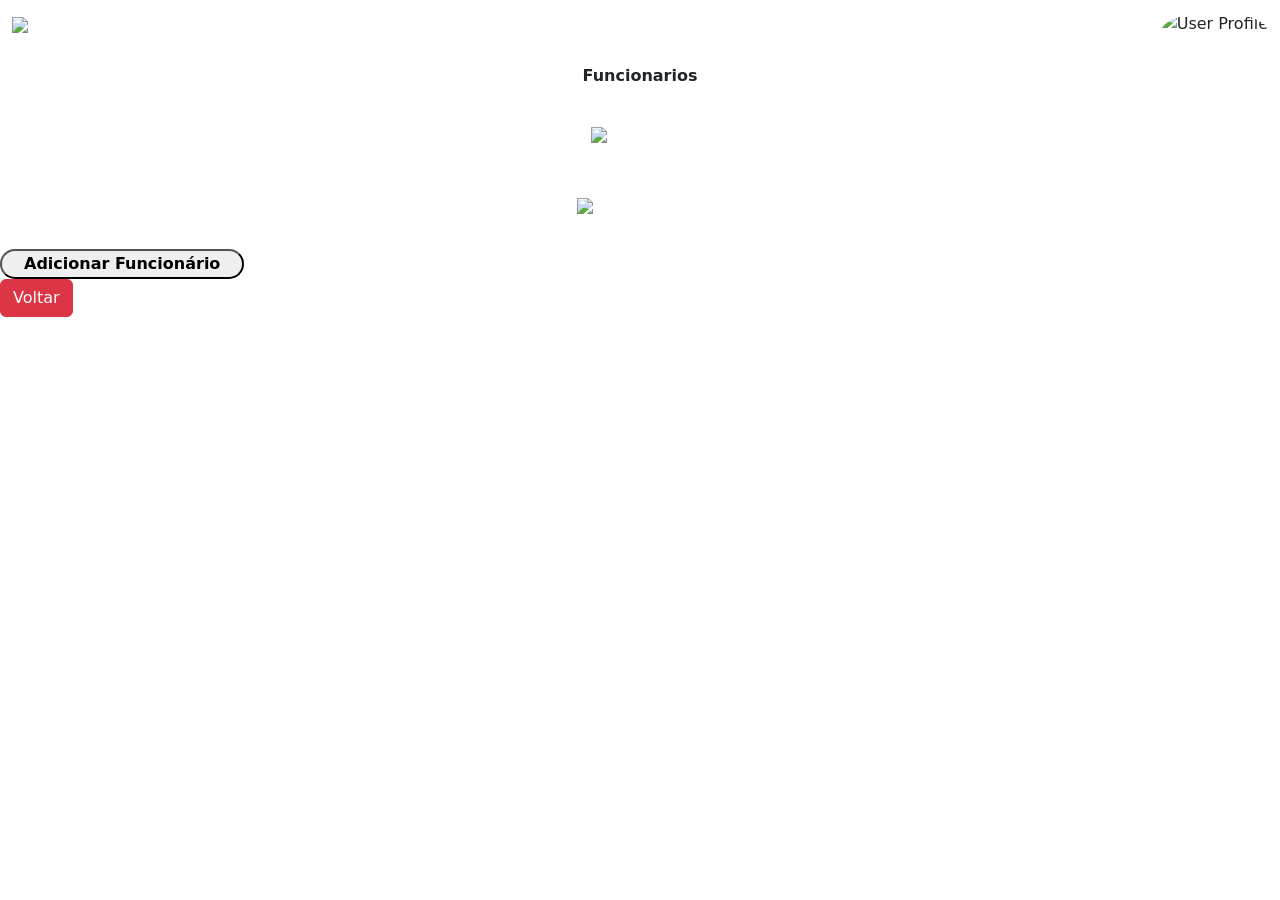
==== public/Admin.html @ 542a4483 "UP - All html have the same header" ====
<html lang="en">

<head>
    <meta charset="UTF-8">
    <meta name="viewport" content="width=device-width, initial-scale=1.0">
    <link rel="shortcut icon" href="../assets/icone.ico">
    <link href="https://cdn.jsdelivr.net/npm/bootstrap@5.3.8/dist/css/bootstrap.min.css" rel="stylesheet"
        integrity="sha384-sRIl4kxILFvY47J16cr9ZwB07vP4J8+LH7qKQnuqkuIAvNWLzeN8tE5YBujZqJLB" crossorigin="anonymous">
    <link rel="stylesheet" href="../styles/style.css">
    <title>Administradores</title>
</head>

<body class="cores-background" data-background="azure-escuro-fundo">

     <header>

            <nav class="navbar navbar-dark cores-background" data-background="azure-claro-fundo">
                <!-- http://127.0.0.1:5500/public/hub.html -->
                <div class="container-fluid">

                    <a class="navbar-brand  d-flex align-items-center" href="#">
                        <img src="../assets/logo-track-flow.png" alt="Logo TrackFlow" class="hub-icon ">
                        <h2 class="fw-bold cores-color mb-0" data-color="white"> Trackflow </h2>
                    </a>
                    <div class="d-flex">
                        <button class="navbar-toggler" type="button" data-bs-toggle="offcanvas"
                            data-bs-target="#offcanvasDarkNavbar">
                            <span class=" navbar-toggler-icon"></span>
                        </button>
                        <div class="hub-end offcanvas offcanvas-start cores-background" tabindex="-1"
                            id="offcanvasDarkNavbar" aria-labelledby="offcanvasDarkNavbarLabel"
                            data-background="azure-claro-fundo">
                            <div class="offcanvas-header">
                                <h3 class="offcanvas-title cores-color" data-color="white"
                                    id="offcanvasDarkNavbarLabel">
                                    TrackFlow</h3>
                                <button type="button" class="btn-close btn-close-white" data-bs-dismiss="offcanvas"
                                    aria-label="Close"></button>
                            </div>
                            <div class="offcanvas-body">
                                <ul class="navbar-nav justify-content-end flex-grow-1 pe-3">
                                    <li class="nav-item">
                                        <a class="nav-link active" aria-current="page"
                                            href="Admin.html">Funcionarios</a>
                                    </li>
                                    <li class="nav-item">
                                        <a class="nav-link active" aria-current="page"
                                            href="Relatories.html">Relatórios</a>
                                    </li>
                                    <li class="nav-item">
                                        <a class="nav-link active" aria-current="page" href="hub.html">Sensores</a>
                                    </li>

                                </ul>

                            </div>
                        </div>
                        <img src="../assets/user.png" alt="User Profile"
                            class=" hub-end  hub-user cores-background rounded-circle" data-background="cinza-claro">
                    </div>
                </div>
            </nav>

        </header>

    <main>
        <div class="flex justify-content-center">
            <div class="admin-titulo d-flex justify-content-center align-items-center cores-background rounded-pill"
                data-background="azure-claro-fundo">
                <p class="admin-titulo-texto cores-color fw-bold mx-3" data-color="white">
                    Funcionarios
                </p>
            </div>
        </div>
        <!-- Área dos funcionarios -->
        <div>
            <div class="text-center text-white p-3">
                <button id="botao-admin" class="btn text-white fw-bold" type="button">
                    <div class="d-flex align-items-center">
                        Administradores
                        <img src="../assets/seta-para-baixo.png" alt="seta-para-baixo do admin" class="users-page-arrow"
                            id="seta-admin">
                    </div>
                </button>
                <div class="collapse" id="lista-adm">
                    <div class="d-flex flex-column mt-2">
                        <div>
                            <div class="flex centralizar-tabela">
                                <p class="border-tabela admin-tabela tabela-texto cores-color cores-background"
                                    data-color="white" data-background="azure-claro-fundo">
                                    Marlon
                                </p>
                                <p class="border-tabela admin-tabela cores-color cores-background" data-color="white"
                                    data-background="azure-claro-fundo">
                                    Marlon@gmail.com
                                </p>
                                <p class="border-tabela admin-tabela p-1 w-auto cores-color cores-background"
                                    data-color="white" data-background="azure-claro-fundo">
                                    (47)99121-0088
                                </p>
                                <button
                                    class=" admin-tabela-button border-tabela p-1 w-auto cores-color cores-background"
                                    data-color="white" data-background="vermelho">
                                    Remover
                                </button>
                            </div>
                        </div>
                        <div>
                            <div class="flex centralizar-tabela">
                                <p class="border-tabela admin-tabela  tabela-texto cores-color cores-background"
                                    data-color="white" data-background="azure-claro-fundo">
                                    Maria
                                </p>
                                <p class="border-tabela admin-tabela cores-color cores-background" data-color="white"
                                    data-background="azure-claro-fundo">
                                    Maria@protonmail.com
                                </p>
                                <p class="border-tabela admin-tabela px-1 w-auto cores-color cores-background"
                                    data-color="white" data-background="azure-claro-fundo">
                                    (47)99267-6572
                                </p>
                                <button
                                    class=" admin-tabela-button border-tabela p-1 w-auto cores-color cores-background"
                                    data-color="white" data-background="vermelho">
                                    Remover
                                </button>
                            </div>
                        </div>
                        <div>
                            <div class="flex centralizar-tabela">
                                <p class="border-tabela admin-tabela  tabela-texto cores-color cores-background"
                                    data-color="white" data-background="azure-claro-fundo">
                                    Vanessa
                                </p>
                                <p class="border-tabela admin-tabela cores-color cores-background" data-color="white"
                                    data-background="azure-claro-fundo">
                                    Vanessa@gmail.com
                                </p>
                                <p class="border-tabela admin-tabela px-1 w-auto cores-color cores-background"
                                    data-color="white" data-background="azure-claro-fundo">
                                    (47)99123-4567
                                </p>
                                <button
                                    class=" admin-tabela-button border-tabela p-1 w-auto cores-color cores-background"
                                    data-color="white" data-background="vermelho">
                                    Remover
                                </button>
                            </div>
                        </div>
                        <div>
                            <div class="flex centralizar-tabela">
                                <p class="border-tabela admin-tabela  tabela-texto cores-color cores-background"
                                    data-color="white" data-background="azure-claro-fundo">
                                    Maicon
                                </p>
                                <p class="border-tabela admin-tabela cores-color cores-background" data-color="white"
                                    data-background="azure-claro-fundo">
                                    Maicon@hotmail.com
                                </p>
                                <p class="border-tabela admin-tabela px-1 w-auto cores-color cores-background"
                                    data-color="white" data-background="azure-claro-fundo">
                                    (47)99830-3502
                                </p>
                                <button
                                    class=" admin-tabela-button border-tabela p-1 w-auto cores-color cores-background"
                                    data-color="white" data-background="vermelho">
                                    Remover
                                </button>
                            </div>
                        </div>
                    </div>
                    <!-- <span>Marlon</span>
                        <span>Maria</span>
                        <span>Vanessa</span>
                        <span>Maicon</span> -->
                </div>
            </div>
        </div>
        <div class="text-center cores-color p-3" data-color="white">
            <button id="botao-func" class="btn text-white fw-bold" type="button">
                Funcionarios
                <img src="../assets/seta-para-baixo.png" alt="seta-para-baixo do admin" class="users-page-arrow"
                    id="seta-func">
            </button>
            <!-- Area funcionarios -->
            <div class="collapse" id="lista-func">
                <div class="d-flex flex-column mt-2">
                    <div>
                        <div class="flex centralizar-tabela">
                            <p class="border-tabela admin-tabela  tabela-texto cores-color cores-background"
                                data-color="white" data-background="azure-claro-fundo">
                                Marlon2
                            </p>
                            <p class="border-tabela admin-tabela cores-color cores-background" data-color="white"
                                data-background="azure-claro-fundo">
                                MarlonAltAccount@gmail.com
                            </p>
                            <p class="border-tabela admin-tabela p-1 w-auto cores-color cores-background"
                                data-color="white" data-background="azure-claro-fundo">
                                (47)99538-8303
                            </p>
                            <button class=" admin-tabela-button border-tabela p-1 w-auto cores-color cores-background"
                                data-color="white" data-background="vermelho">
                                Remover
                            </button>
                        </div>
                    </div>
                    <div>
                        <div class="flex centralizar-tabela">
                            <p class="border-tabela admin-tabela  tabela-texto cores-color cores-background"
                                data-color="white" data-background="azure-claro-fundo">
                                Jequison
                            </p>
                            <p class="border-tabela admin-tabela cores-color cores-background" data-color="white"
                                data-background="azure-claro-fundo">
                                jequison123@protonmail.com
                            </p>
                            <p class="border-tabela admin-tabela p-1 w-auto cores-color cores-background"
                                data-color="white" data-background="azure-claro-fundo">
                                (47)99025-1026
                            </p>
                            <button class=" admin-tabela-button border-tabela p-1 w-auto cores-color cores-background"
                                data-color="white" data-background="vermelho">
                                Remover
                            </button>
                        </div>
                    </div>
                    <div>
                        <div class="flex centralizar-tabela">
                            <p class="border-tabela admin-tabela  tabela-texto cores-color cores-background"
                                data-color="white" data-background="azure-claro-fundo">
                                Petroso
                            </p>
                            <p class="border-tabela admin-tabela cores-color cores-background" data-color="white"
                                data-background="azure-claro-fundo">
                                Petroso@gmail.com
                            </p>
                            <p class="border-tabela admin-tabela p-1 w-auto cores-color cores-background"
                                data-color="white" data-background="azure-claro-fundo">
                                (47)99125-0154
                            </p>
                            <button class=" admin-tabela-button border-tabela p-1 w-auto cores-color cores-background"
                                data-color="white" data-background="vermelho">
                                Remover
                            </button>
                        </div>
                    </div>
                    <div>
                        <div class="flex centralizar-tabela">
                            <p class="border-tabela admin-tabela  tabela-texto cores-color cores-background"
                                data-color="white" data-background="azure-claro-fundo">
                                Patrique
                            </p>
                            <p class="border-tabela admin-tabela cores-color cores-background" data-color="white"
                                data-background="azure-claro-fundo">
                                Patrique@hotmail.com
                            </p>
                            <p class="border-tabela admin-tabela p-1 w-auto cores-color cores-background"
                                data-color="white" data-background="azure-claro-fundo">
                                (47)99195-1900
                            </p>
                            <button class=" admin-tabela-button border-tabela p-1 w-auto cores-color cores-background"
                                data-color="white" data-background="vermelho">
                                Remover
                            </button>
                        </div>
                    </div>
                </div>
            </div>
        </div>
        </div>

        <div class="cores-color cores-background centralizar-tabela flex" data-color="White">
            <button
                class="admin-button cores-color cores-background rounded-pill mt-1 align-items-center justify-content-center text-center"
                data-color="white" data-background="azure-claro-fundo">
                <p class="my-auto fw-bold mx-3">Adicionar Funcionário</p>
            </button>
        </div>
        </div>
        <button id="voltarhub" class="btn btn-danger back-buttom"> Voltar </button>
    </main>
    <footer>

    </footer>





    <script src="../scripts/script-users-page.js"></script>
    <script src="../scripts/script-voltar.js"></script>
    <script src="../scripts/script-navbar.js"></script>
    <script src="https://cdn.jsdelivr.net/npm/bootstrap@5.3.8/dist/js/bootstrap.bundle.min.js"
        integrity="sha384-FKyoEForCGlyvwx9Hj09JcYn3nv7wiPVlz7YYwJrWVcXK/BmnVDxM+D2scQbITxI"
        crossorigin="anonymous"></script>
</body>

</html>
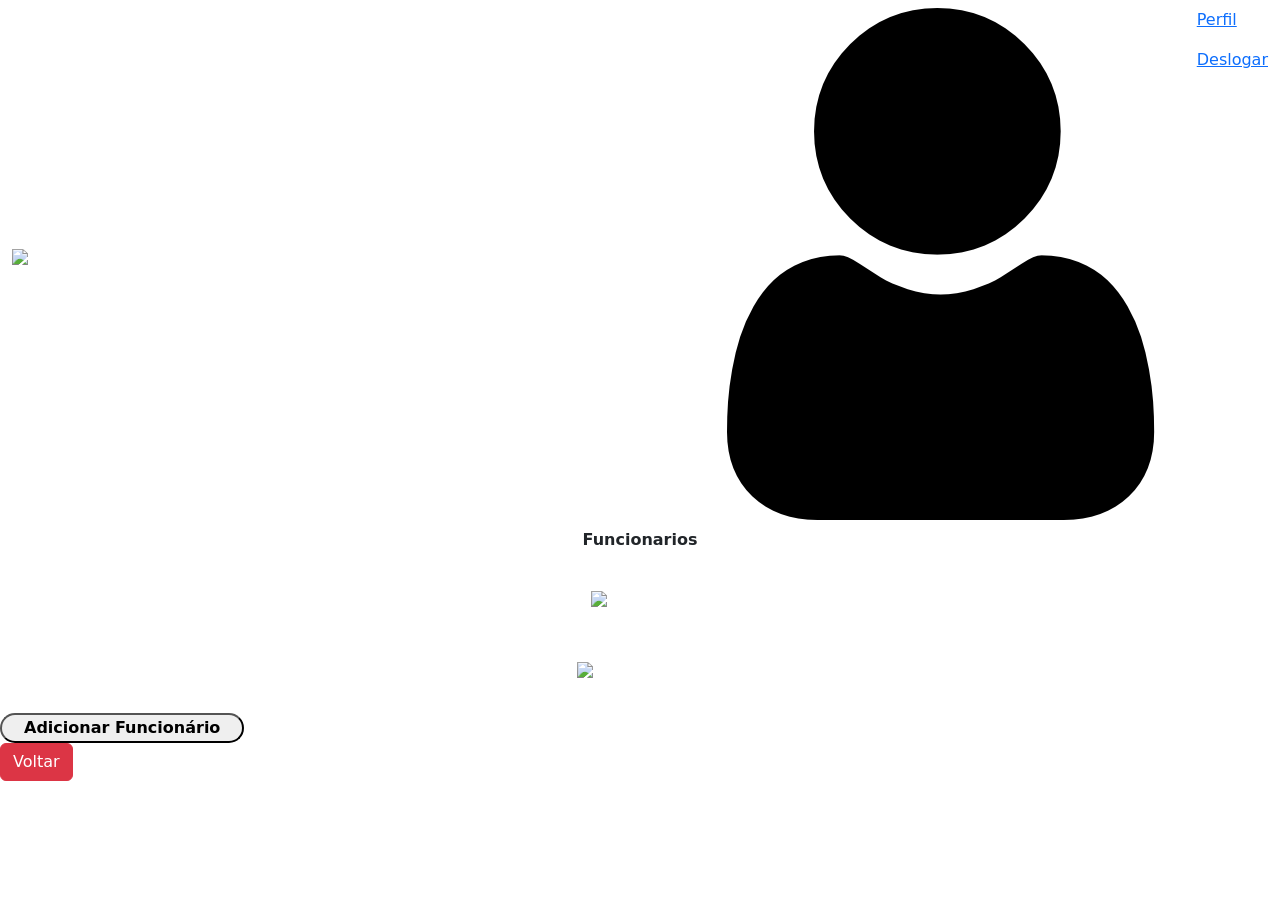
==== commit c2a00803: "up-head and header" ====
--- a/public/Admin.html
+++ b/public/Admin.html
@@ -12,9 +12,10 @@
 
 <body class="cores-background" data-background="azure-escuro-fundo">
 
-     <header>
-
-            <nav class="navbar navbar-dark cores-background" data-background="azure-claro-fundo">
+   <head>
+        <header>
+
+            <nav class="menu-nav navbar navbar-dark cores-background data-background="azure-claro-fundo">
                 <!-- http://127.0.0.1:5500/public/hub.html -->
                 <div class="container-fluid">
 
@@ -55,13 +56,35 @@
 
                             </div>
                         </div>
-                        <img src="../assets/user.png" alt="User Profile"
-                            class=" hub-end  hub-user cores-background rounded-circle" data-background="cinza-claro">
+                        
+                        <div class="perfil">
+                    <div class="imgCx">
+                        <img src="../Assets/User.png" alt="...">
+                    </div>
+                </div>
+                <div id="menu_user"  class="cores-color menu" data-color="white">
+                    <div>
+                        <p>
+                            <a href="#">
+                                Perfil
+                            </a>
+                        </p>
+                          <p class="Menu_Deslogar">
+                            <a   href="Login.html">
+                                Deslogar
+                            </a>
+                        </p>
+                    </div>
+
+                </div>
                     </div>
                 </div>
             </nav>
-
+            
+               
         </header>
+
+    </head>
 
     <main>
         <div class="flex justify-content-center">
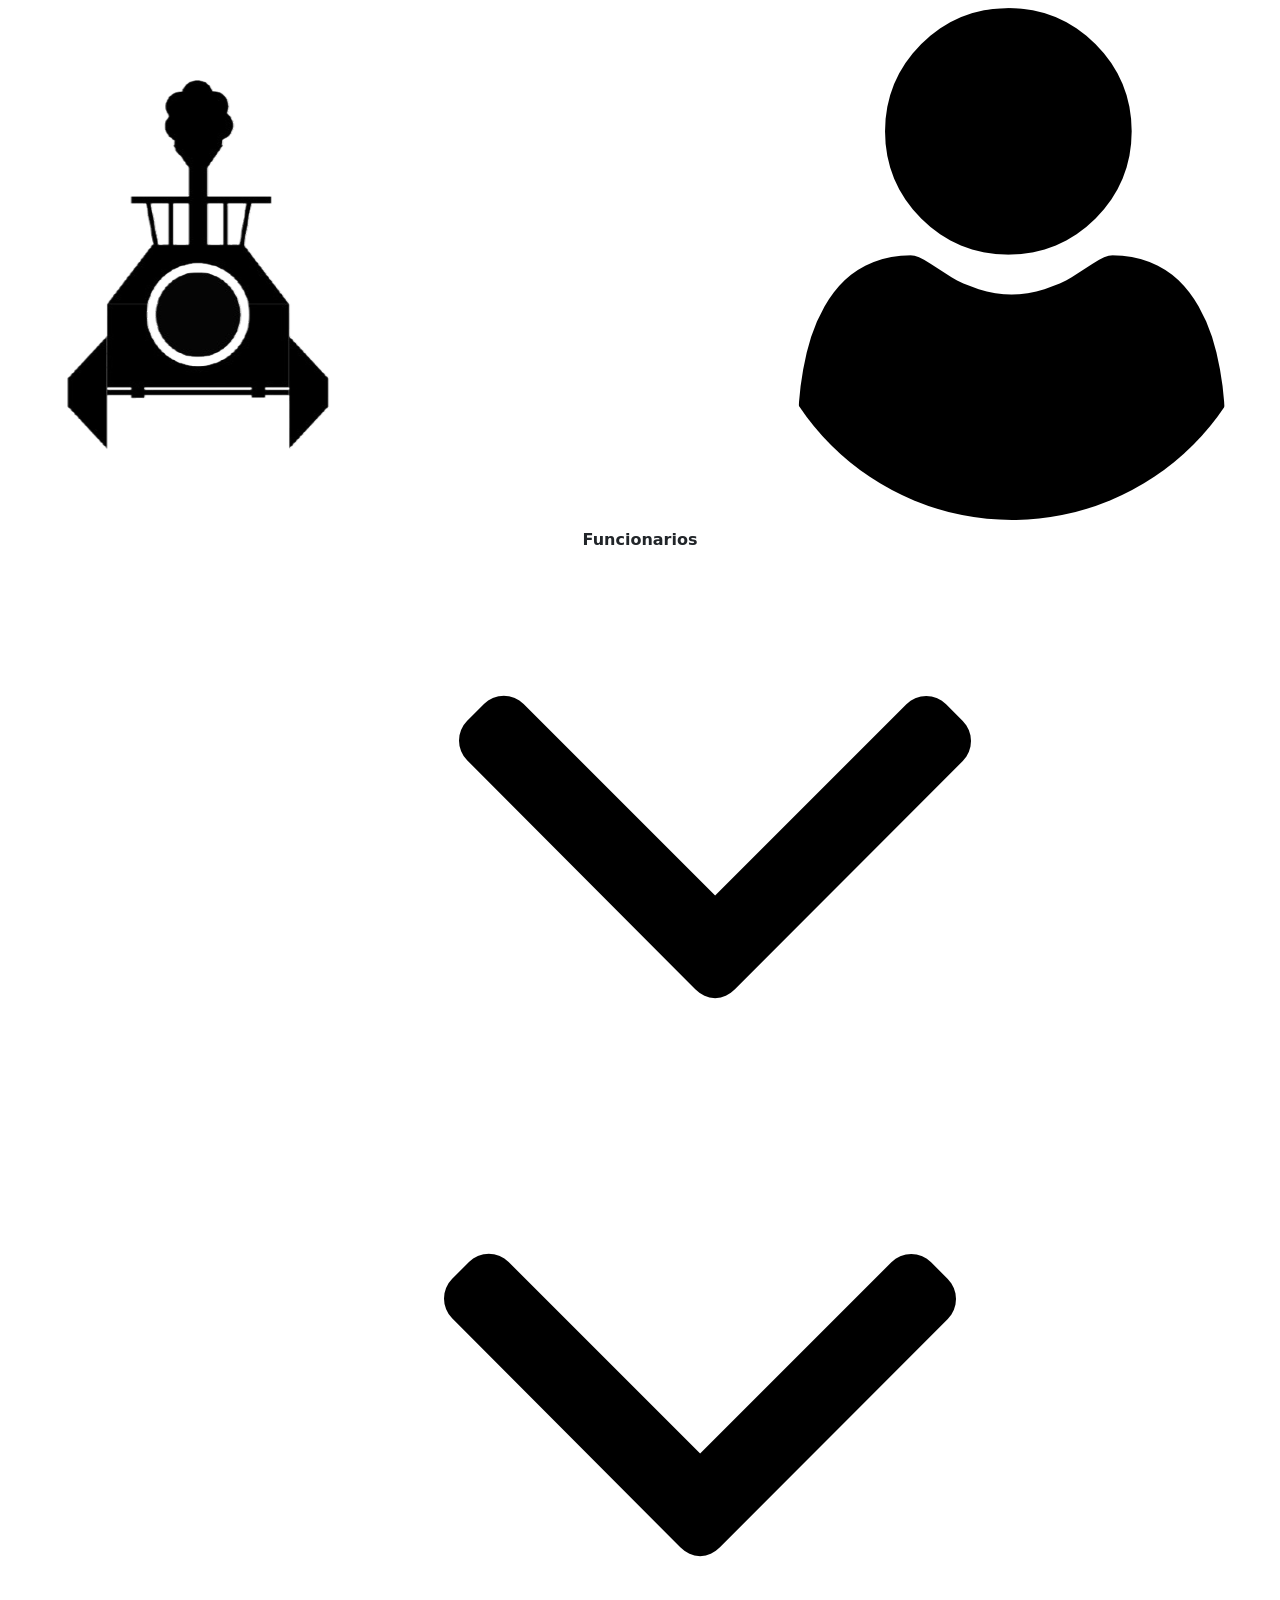
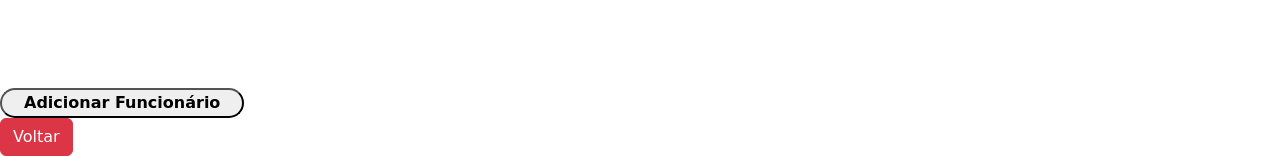
==== commit 9268ecae: "fix - the nomenclature is correct" ====
--- a/public/Admin.html
+++ b/public/Admin.html
@@ -12,15 +12,14 @@
 
 <body class="cores-background" data-background="azure-escuro-fundo">
 
-   <head>
-        <header>
-
-            <nav class="menu-nav navbar navbar-dark cores-background data-background="azure-claro-fundo">
+     <header>
+
+            <nav class="navbar navbar-dark cores-background" data-background="azure-claro-fundo">
                 <!-- http://127.0.0.1:5500/public/hub.html -->
                 <div class="container-fluid">
 
                     <a class="navbar-brand  d-flex align-items-center" href="#">
-                        <img src="../assets/logo-track-flow.png" alt="Logo TrackFlow" class="hub-icon ">
+                        <img src="../assets/logo/logo-track-flow.png" alt="Logo TrackFlow" class="hub-icon ">
                         <h2 class="fw-bold cores-color mb-0" data-color="white"> Trackflow </h2>
                     </a>
                     <div class="d-flex">
@@ -56,35 +55,13 @@
 
                             </div>
                         </div>
-                        
-                        <div class="perfil">
-                    <div class="imgCx">
-                        <img src="../Assets/User.png" alt="...">
-                    </div>
-                </div>
-                <div id="menu_user"  class="cores-color menu" data-color="white">
-                    <div>
-                        <p>
-                            <a href="#">
-                                Perfil
-                            </a>
-                        </p>
-                          <p class="Menu_Deslogar">
-                            <a   href="Login.html">
-                                Deslogar
-                            </a>
-                        </p>
-                    </div>
-
-                </div>
+                        <img src="../assets/icons/User.png" alt="User Profile"
+                            class=" hub-end  hub-user cores-background rounded-circle" data-background="cinza-claro">
                     </div>
                 </div>
             </nav>
-            
-               
+
         </header>
-
-    </head>
 
     <main>
         <div class="flex justify-content-center">
@@ -101,7 +78,7 @@
                 <button id="botao-admin" class="btn text-white fw-bold" type="button">
                     <div class="d-flex align-items-center">
                         Administradores
-                        <img src="../assets/seta-para-baixo.png" alt="seta-para-baixo do admin" class="users-page-arrow"
+                        <img src="../assets/icons/seta-para-baixo.png" alt="seta-para-baixo do admin" class="users-page-arrow"
                             id="seta-admin">
                     </div>
                 </button>
@@ -202,7 +179,7 @@
         <div class="text-center cores-color p-3" data-color="white">
             <button id="botao-func" class="btn text-white fw-bold" type="button">
                 Funcionarios
-                <img src="../assets/seta-para-baixo.png" alt="seta-para-baixo do admin" class="users-page-arrow"
+                <img src="../assets/icons/seta-para-baixo.png" alt="seta-para-baixo do admin" class="users-page-arrow"
                     id="seta-func">
             </button>
             <!-- Area funcionarios -->
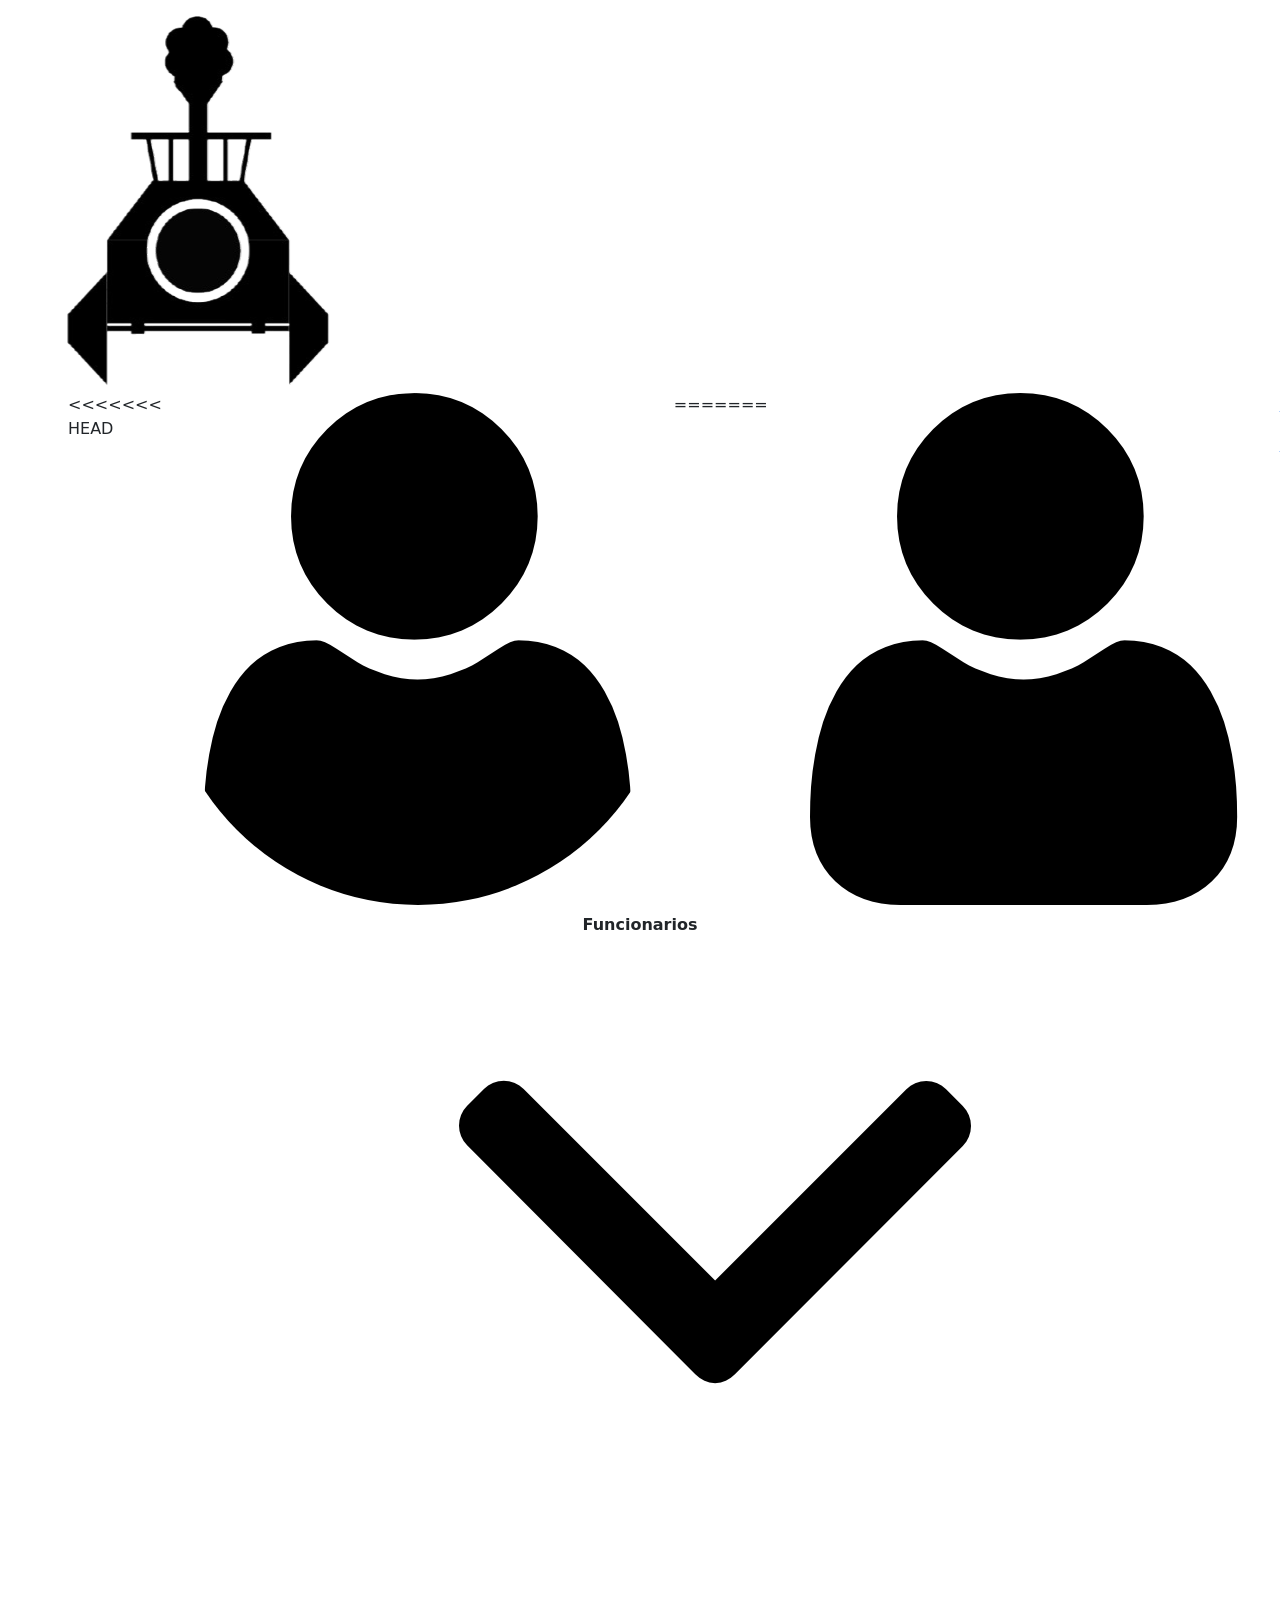
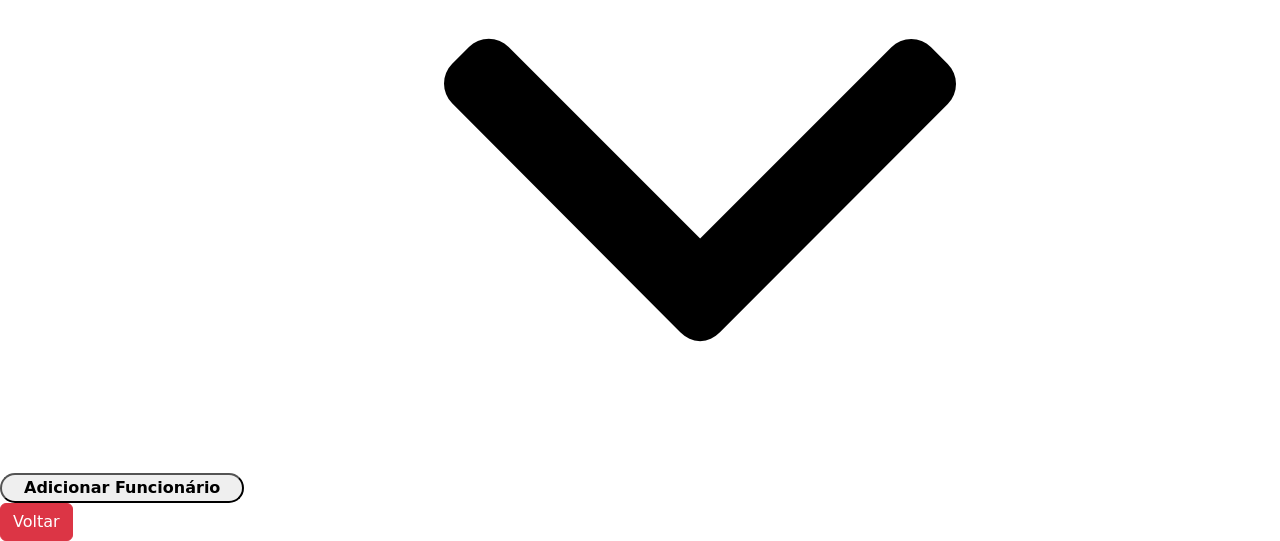
==== commit 5b6ae8a7: "Merge branch 'develop' of https://github.com/DanielTonioti/TrackFlow-SA into develop" ====
--- a/public/Admin.html
+++ b/public/Admin.html
@@ -12,9 +12,10 @@
 
 <body class="cores-background" data-background="azure-escuro-fundo">
 
-     <header>
-
-            <nav class="navbar navbar-dark cores-background" data-background="azure-claro-fundo">
+   <head>
+        <header>
+
+            <nav class="menu-nav navbar navbar-dark cores-background data-background="azure-claro-fundo">
                 <!-- http://127.0.0.1:5500/public/hub.html -->
                 <div class="container-fluid">
 
@@ -55,13 +56,40 @@
 
                             </div>
                         </div>
+<<<<<<< HEAD
                         <img src="../assets/icons/User.png" alt="User Profile"
                             class=" hub-end  hub-user cores-background rounded-circle" data-background="cinza-claro">
+=======
+                        
+                        <div class="perfil">
+                    <div class="imgCx">
+                        <img src="../Assets/User.png" alt="...">
+                    </div>
+                </div>
+                <div id="menu_user"  class="cores-color menu" data-color="white">
+                    <div>
+                        <p>
+                            <a href="#">
+                                Perfil
+                            </a>
+                        </p>
+                          <p class="Menu_Deslogar">
+                            <a   href="Login.html">
+                                Deslogar
+                            </a>
+                        </p>
+                    </div>
+
+                </div>
+>>>>>>> 618fbb71504919fe0cb10c0c1492d286e815c9da
                     </div>
                 </div>
             </nav>
-
+            
+               
         </header>
+
+    </head>
 
     <main>
         <div class="flex justify-content-center">
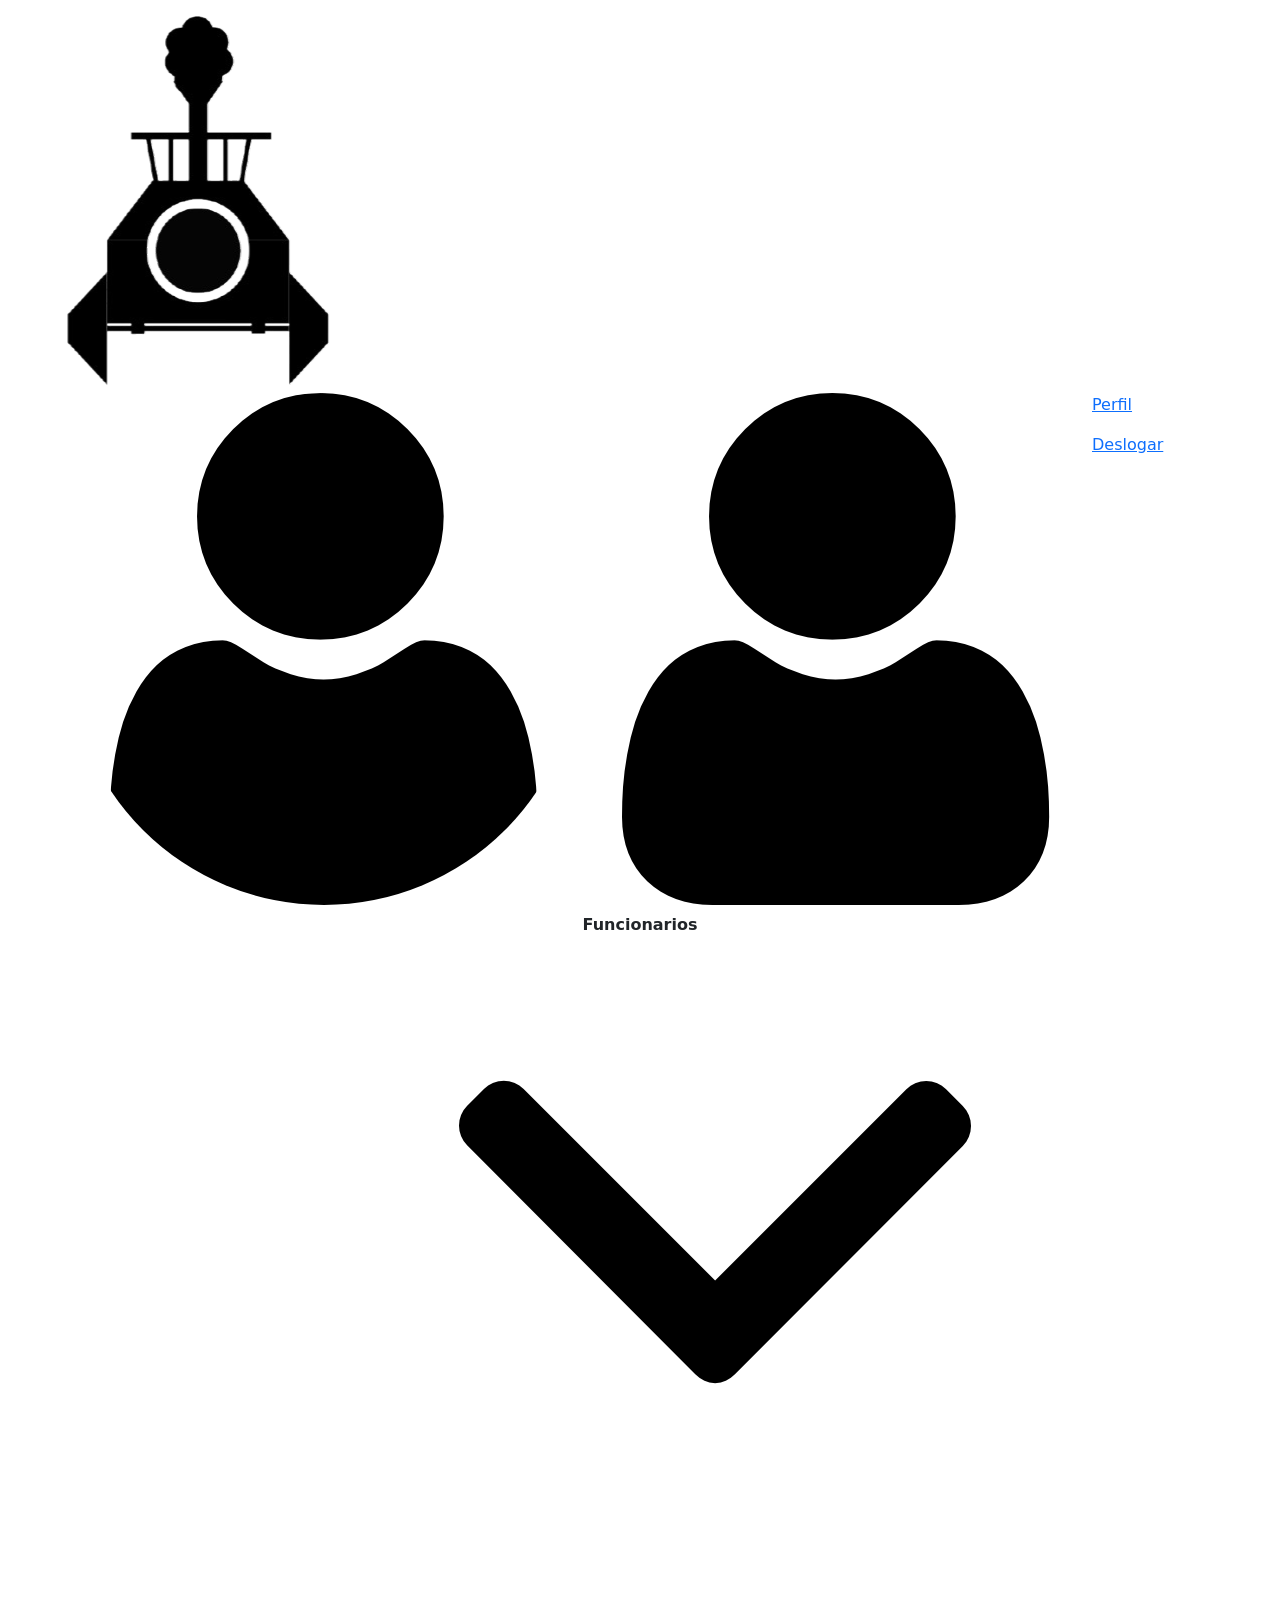
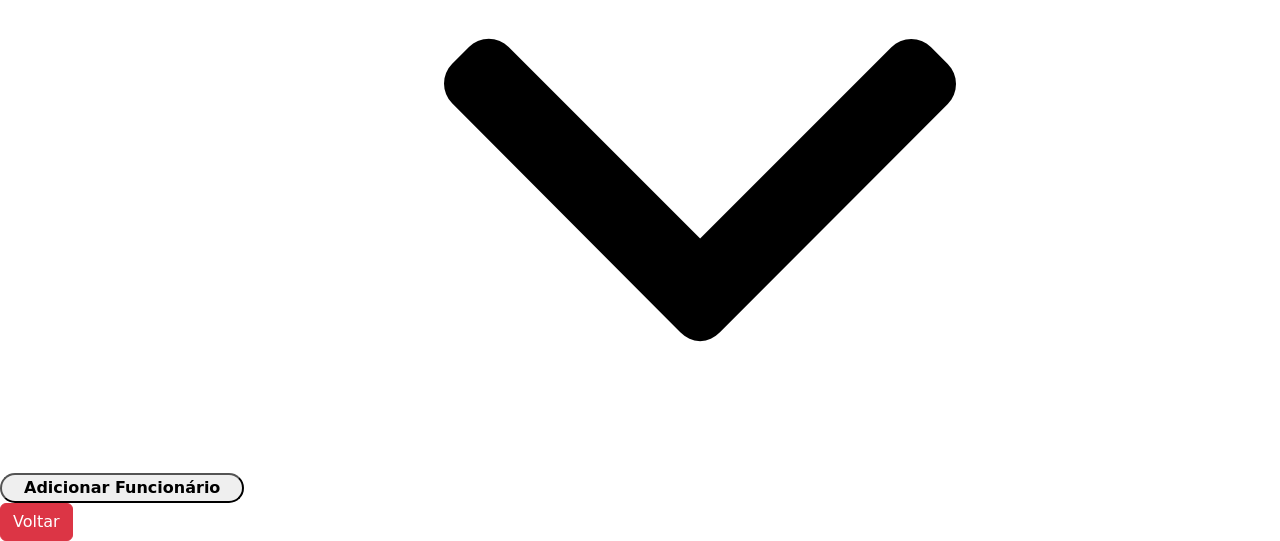
==== commit a74c0bba: "fix - merges problems" ====
--- a/public/Admin.html
+++ b/public/Admin.html
@@ -56,10 +56,8 @@
 
                             </div>
                         </div>
-<<<<<<< HEAD
                         <img src="../assets/icons/User.png" alt="User Profile"
                             class=" hub-end  hub-user cores-background rounded-circle" data-background="cinza-claro">
-=======
                         
                         <div class="perfil">
                     <div class="imgCx">
@@ -81,7 +79,6 @@
                     </div>
 
                 </div>
->>>>>>> 618fbb71504919fe0cb10c0c1492d286e815c9da
                     </div>
                 </div>
             </nav>
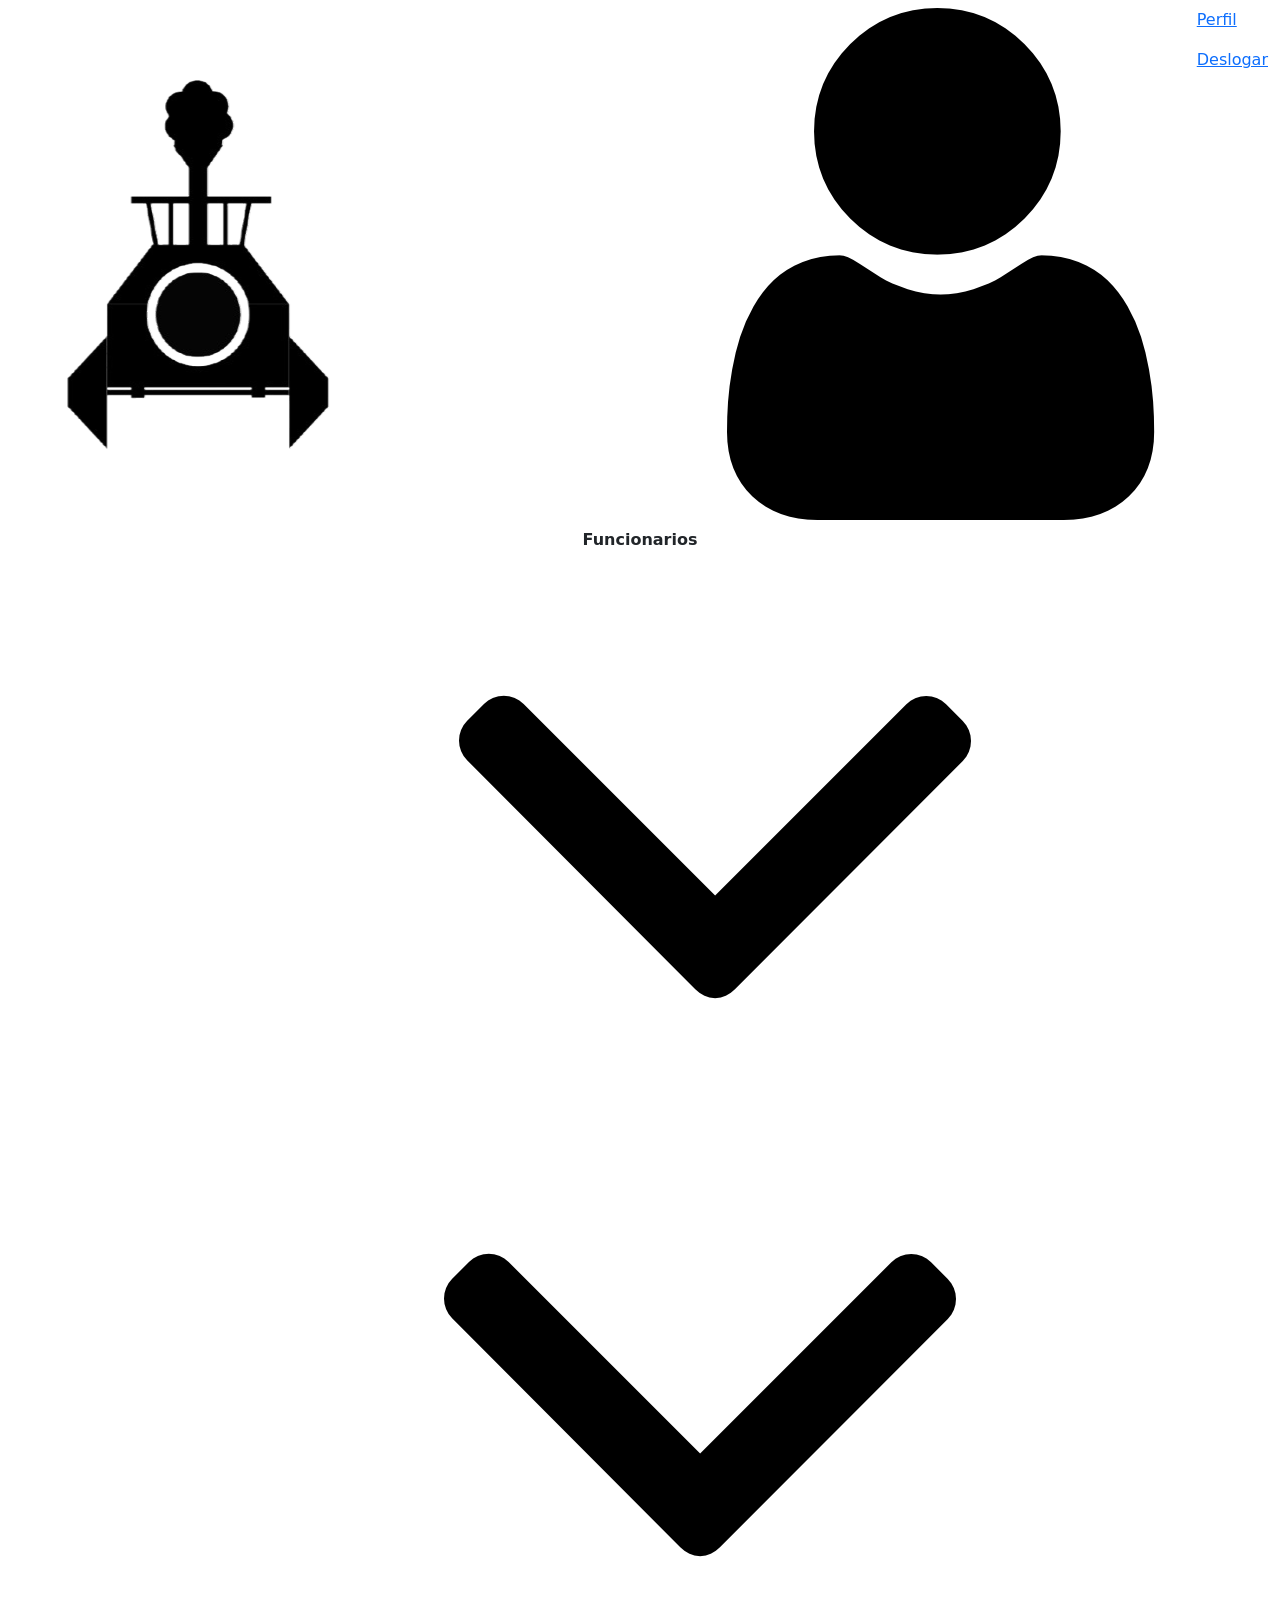
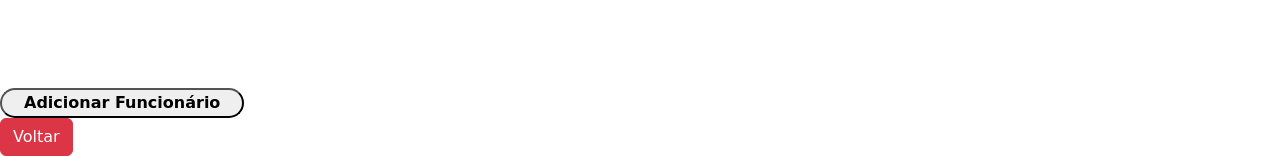
==== commit 6cbdc3ab: "fix - navbar from all html" ====
--- a/public/Admin.html
+++ b/public/Admin.html
@@ -12,14 +12,14 @@
 
 <body class="cores-background" data-background="azure-escuro-fundo">
 
-   <head>
+    <head>
         <header>
 
-            <nav class="menu-nav navbar navbar-dark cores-background data-background="azure-claro-fundo">
+            <nav class="menu-nav navbar navbar-dark cores-background" data-background="azure-claro-fundo">
                 <!-- http://127.0.0.1:5500/public/hub.html -->
                 <div class="container-fluid">
 
-                    <a class="navbar-brand  d-flex align-items-center" href="#">
+                    <a class="navbar-brand d-flex align-items-center" href="#">
                         <img src="../assets/logo/logo-track-flow.png" alt="Logo TrackFlow" class="hub-icon ">
                         <h2 class="fw-bold cores-color mb-0" data-color="white"> Trackflow </h2>
                     </a>
@@ -56,34 +56,33 @@
 
                             </div>
                         </div>
-                        <img src="../assets/icons/User.png" alt="User Profile"
-                            class=" hub-end  hub-user cores-background rounded-circle" data-background="cinza-claro">
-                        
+
+
                         <div class="perfil">
-                    <div class="imgCx">
-                        <img src="../Assets/User.png" alt="...">
-                    </div>
-                </div>
-                <div id="menu_user"  class="cores-color menu" data-color="white">
-                    <div>
-                        <p>
-                            <a href="#">
-                                Perfil
-                            </a>
-                        </p>
-                          <p class="Menu_Deslogar">
-                            <a   href="Login.html">
-                                Deslogar
-                            </a>
-                        </p>
-                    </div>
-
-                </div>
+                            <div class="imgCx">
+                                <img src="../assets/icons/User.png" alt="...">
+                            </div>
+                        </div>
+                        <div id="menu_user" class="cores-color menu" data-color="white">
+                            <div>
+                                <p>
+                                    <a href="#">
+                                        Perfil
+                                    </a>
+                                </p>
+                                <p class="Menu_Deslogar">
+                                    <a href="Login.html">
+                                        Deslogar
+                                    </a>
+                                </p>
+                            </div>
+
+                        </div>
                     </div>
                 </div>
             </nav>
-            
-               
+
+
         </header>
 
     </head>
@@ -103,8 +102,8 @@
                 <button id="botao-admin" class="btn text-white fw-bold" type="button">
                     <div class="d-flex align-items-center">
                         Administradores
-                        <img src="../assets/icons/seta-para-baixo.png" alt="seta-para-baixo do admin" class="users-page-arrow"
-                            id="seta-admin">
+                        <img src="../assets/icons/seta-para-baixo.png" alt="seta-para-baixo do admin"
+                            class="users-page-arrow" id="seta-admin">
                     </div>
                 </button>
                 <div class="collapse" id="lista-adm">
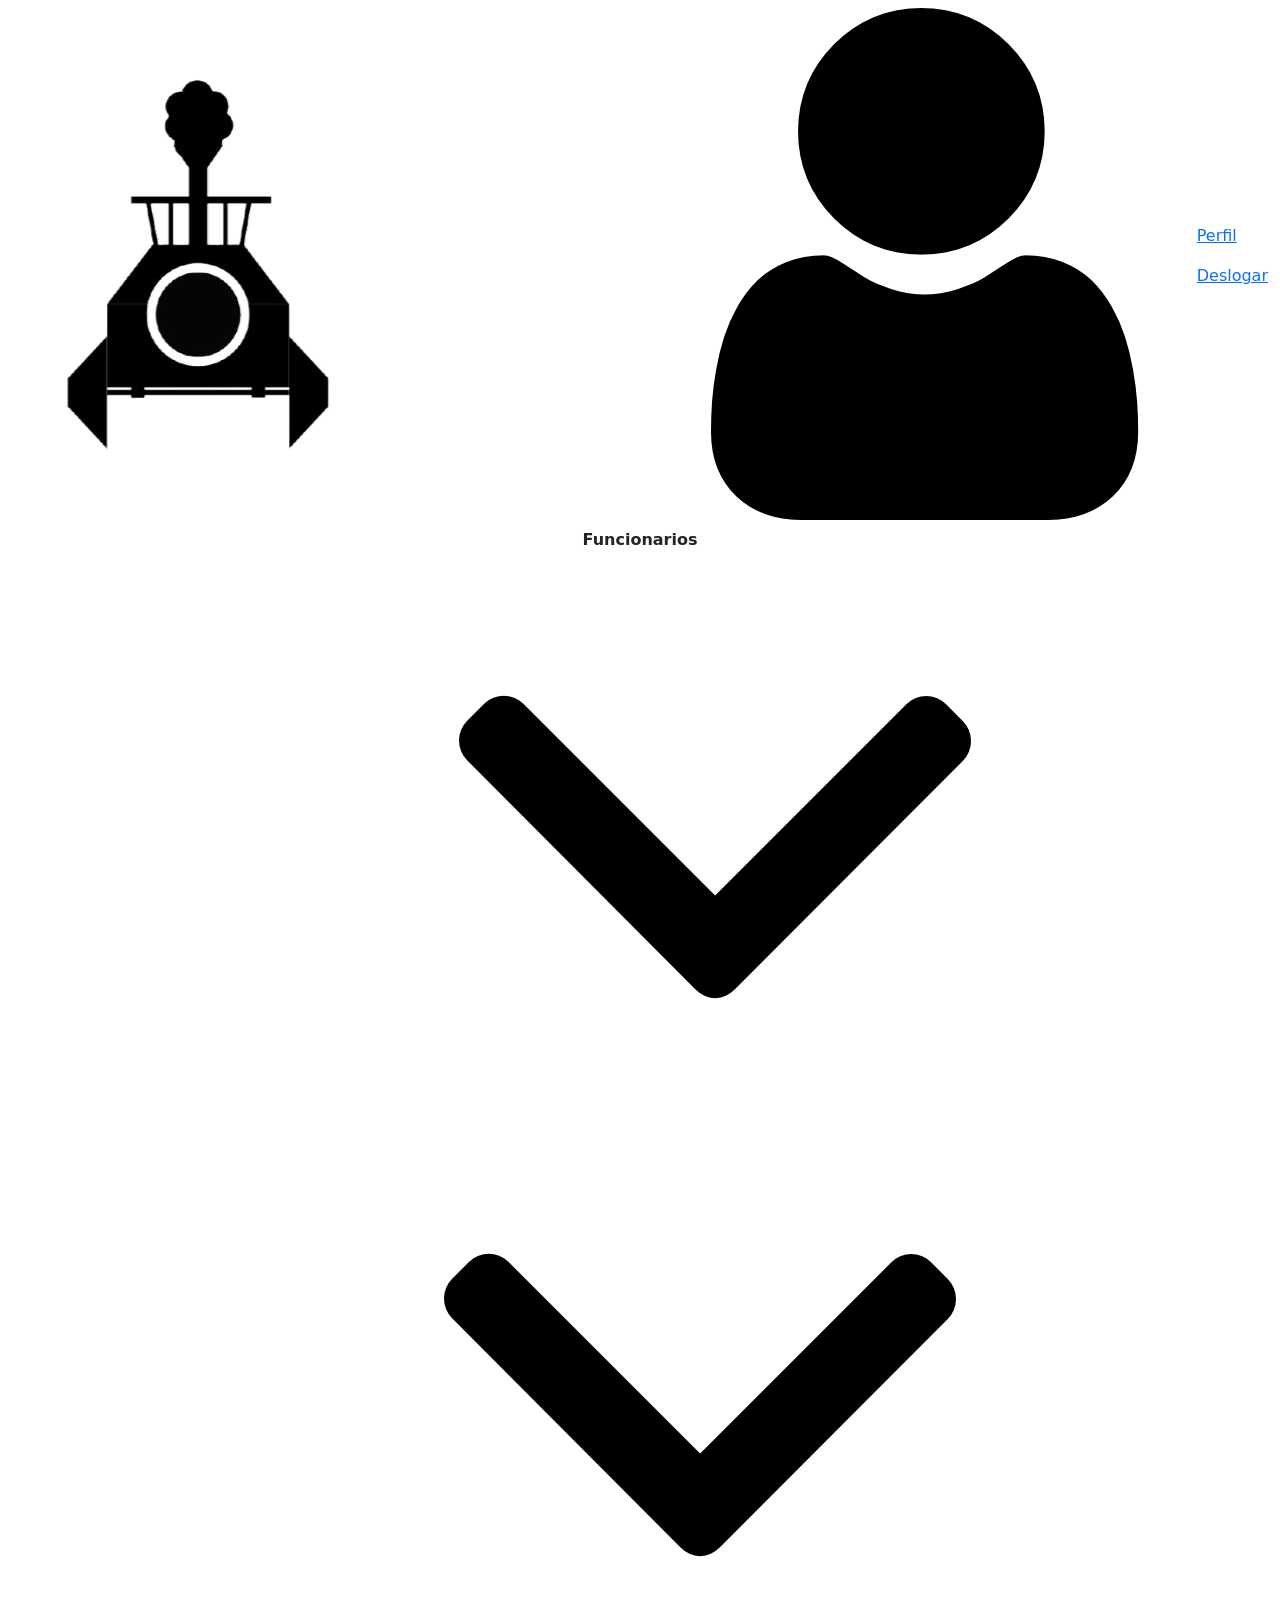
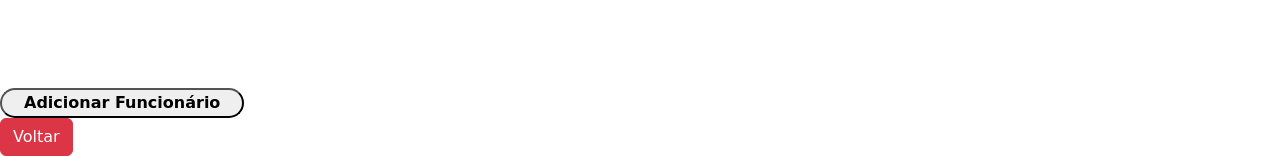
==== commit 44adfab5: "UP - Maked the forgot password page, now the sensor manage has the alert and sensors, relatories inf" ====
--- a/public/Admin.html
+++ b/public/Admin.html
@@ -14,27 +14,30 @@
 
     <head>
         <header>
-
             <nav class="menu-nav navbar navbar-dark cores-background" data-background="azure-claro-fundo">
-                <!-- http://127.0.0.1:5500/public/hub.html -->
-                <div class="container-fluid">
-
-                    <a class="navbar-brand d-flex align-items-center" href="#">
-                        <img src="../assets/logo/logo-track-flow.png" alt="Logo TrackFlow" class="hub-icon ">
-                        <h2 class="fw-bold cores-color mb-0" data-color="white"> Trackflow </h2>
+
+                <div class="container-fluid d-flex justify-content-between align-items-center">
+
+                    <a class="navbar-brand d-flex align-items-center gap-2" href="#">
+                        <img src="../assets/logo/logo-track-flow.png" alt="Logo TrackFlow" class="hub-icon">
+                        <h2 class="fw-bold cores-color mb-0" data-color="white">Trackflow</h2>
                     </a>
-                    <div class="d-flex">
+
+                    <div class="d-flex align-items-center gap-3">
+
                         <button class="navbar-toggler" type="button" data-bs-toggle="offcanvas"
                             data-bs-target="#offcanvasDarkNavbar">
-                            <span class=" navbar-toggler-icon"></span>
+                            <span class="navbar-toggler-icon"></span>
                         </button>
+
                         <div class="hub-end offcanvas offcanvas-start cores-background" tabindex="-1"
                             id="offcanvasDarkNavbar" aria-labelledby="offcanvasDarkNavbarLabel"
                             data-background="azure-claro-fundo">
                             <div class="offcanvas-header">
                                 <h3 class="offcanvas-title cores-color" data-color="white"
                                     id="offcanvasDarkNavbarLabel">
-                                    TrackFlow</h3>
+                                    TrackFlow
+                                </h3>
                                 <button type="button" class="btn-close btn-close-white" data-bs-dismiss="offcanvas"
                                     aria-label="Close"></button>
                             </div>
@@ -42,7 +45,7 @@
                                 <ul class="navbar-nav justify-content-end flex-grow-1 pe-3">
                                     <li class="nav-item">
                                         <a class="nav-link active" aria-current="page"
-                                            href="Admin.html">Funcionarios</a>
+                                            href="Admin.html">Funcionários</a>
                                     </li>
                                     <li class="nav-item">
                                         <a class="nav-link active" aria-current="page"
@@ -51,40 +54,31 @@
                                     <li class="nav-item">
                                         <a class="nav-link active" aria-current="page" href="hub.html">Sensores</a>
                                     </li>
-
                                 </ul>
-
-                            </div>
-                        </div>
-
+                            </div>
+                        </div>
 
                         <div class="perfil">
                             <div class="imgCx">
-                                <img src="../assets/icons/User.png" alt="...">
-                            </div>
-                        </div>
+                                <img src="../assets/icons/User.png" alt="Usuário">
+                            </div>
+                        </div>
+
                         <div id="menu_user" class="cores-color menu" data-color="white">
                             <div>
                                 <p>
-                                    <a href="#">
-                                        Perfil
-                                    </a>
+                                    <a href="#">Perfil</a>
                                 </p>
                                 <p class="Menu_Deslogar">
-                                    <a href="Login.html">
-                                        Deslogar
-                                    </a>
-                                </p>
-                            </div>
-
-                        </div>
+                                    <a href="Login.html">Deslogar</a>
+                                </p>
+                            </div>
+                        </div>
+
                     </div>
                 </div>
             </nav>
-
-
         </header>
-
     </head>
 
     <main>
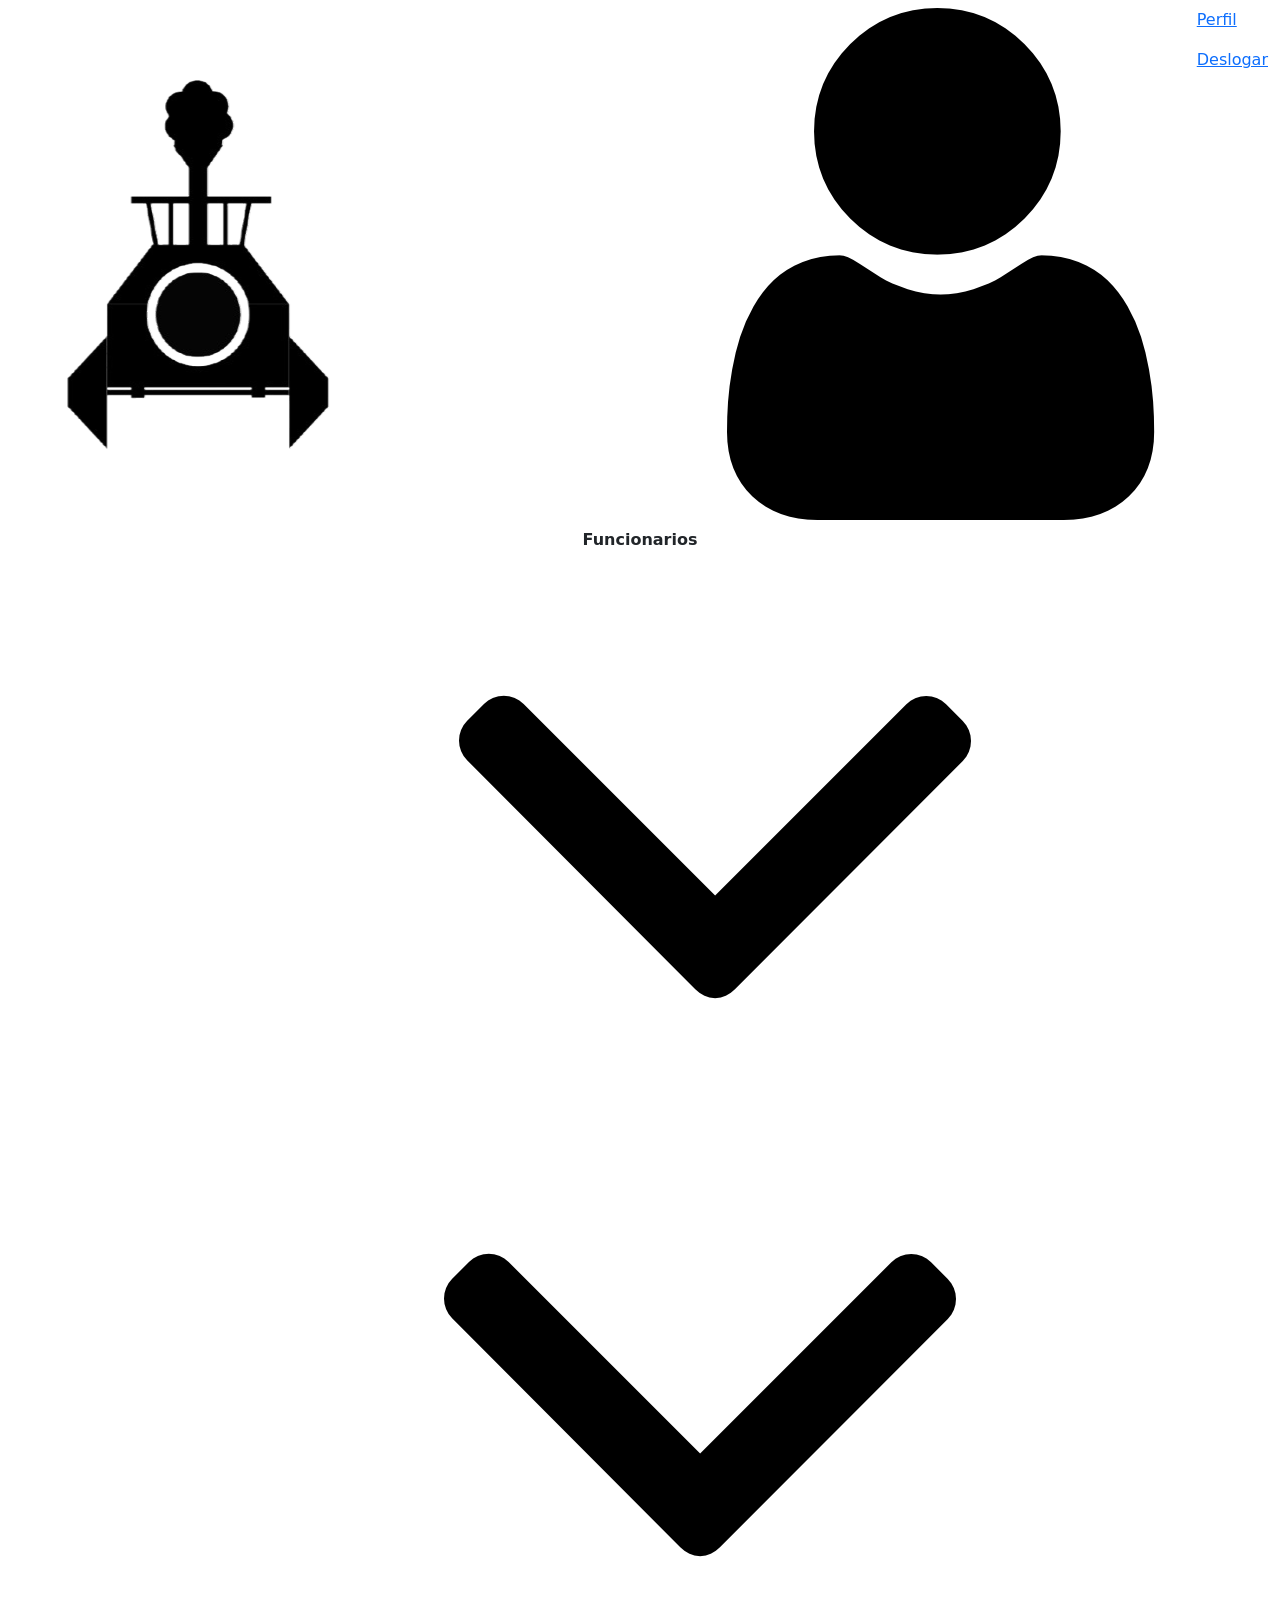
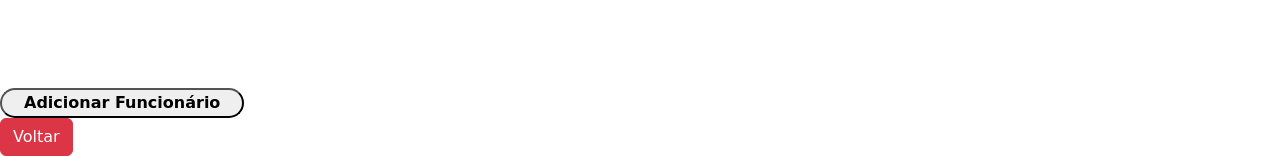
==== commit 14b8f23e: "Merge branch 'main' of https://github.com/DanielTonioti/TrackFlow-SA" ====
--- a/public/Admin.html
+++ b/public/Admin.html
@@ -14,30 +14,27 @@
 
     <head>
         <header>
+
             <nav class="menu-nav navbar navbar-dark cores-background" data-background="azure-claro-fundo">
-
-                <div class="container-fluid d-flex justify-content-between align-items-center">
-
-                    <a class="navbar-brand d-flex align-items-center gap-2" href="#">
-                        <img src="../assets/logo/logo-track-flow.png" alt="Logo TrackFlow" class="hub-icon">
-                        <h2 class="fw-bold cores-color mb-0" data-color="white">Trackflow</h2>
+                <!-- http://127.0.0.1:5500/public/hub.html -->
+                <div class="container-fluid">
+
+                    <a class="navbar-brand d-flex align-items-center" href="#">
+                        <img src="../assets/logo/logo-track-flow.png" alt="Logo TrackFlow" class="hub-icon ">
+                        <h2 class="fw-bold cores-color mb-0" data-color="white"> Trackflow </h2>
                     </a>
-
-                    <div class="d-flex align-items-center gap-3">
-
+                    <div class="d-flex">
                         <button class="navbar-toggler" type="button" data-bs-toggle="offcanvas"
                             data-bs-target="#offcanvasDarkNavbar">
-                            <span class="navbar-toggler-icon"></span>
+                            <span class=" navbar-toggler-icon"></span>
                         </button>
-
                         <div class="hub-end offcanvas offcanvas-start cores-background" tabindex="-1"
                             id="offcanvasDarkNavbar" aria-labelledby="offcanvasDarkNavbarLabel"
                             data-background="azure-claro-fundo">
                             <div class="offcanvas-header">
                                 <h3 class="offcanvas-title cores-color" data-color="white"
                                     id="offcanvasDarkNavbarLabel">
-                                    TrackFlow
-                                </h3>
+                                    TrackFlow</h3>
                                 <button type="button" class="btn-close btn-close-white" data-bs-dismiss="offcanvas"
                                     aria-label="Close"></button>
                             </div>
@@ -45,7 +42,7 @@
                                 <ul class="navbar-nav justify-content-end flex-grow-1 pe-3">
                                     <li class="nav-item">
                                         <a class="nav-link active" aria-current="page"
-                                            href="Admin.html">Funcionários</a>
+                                            href="Admin.html">Funcionarios</a>
                                     </li>
                                     <li class="nav-item">
                                         <a class="nav-link active" aria-current="page"
@@ -54,31 +51,40 @@
                                     <li class="nav-item">
                                         <a class="nav-link active" aria-current="page" href="hub.html">Sensores</a>
                                     </li>
+
                                 </ul>
-                            </div>
-                        </div>
+
+                            </div>
+                        </div>
+
 
                         <div class="perfil">
                             <div class="imgCx">
-                                <img src="../assets/icons/User.png" alt="Usuário">
-                            </div>
-                        </div>
-
+                                <img src="../assets/icons/User.png" alt="...">
+                            </div>
+                        </div>
                         <div id="menu_user" class="cores-color menu" data-color="white">
                             <div>
                                 <p>
-                                    <a href="#">Perfil</a>
+                                    <a href="#">
+                                        Perfil
+                                    </a>
                                 </p>
                                 <p class="Menu_Deslogar">
-                                    <a href="Login.html">Deslogar</a>
-                                </p>
-                            </div>
-                        </div>
-
+                                    <a href="Login.html">
+                                        Deslogar
+                                    </a>
+                                </p>
+                            </div>
+
+                        </div>
                     </div>
                 </div>
             </nav>
+
+
         </header>
+
     </head>
 
     <main>
